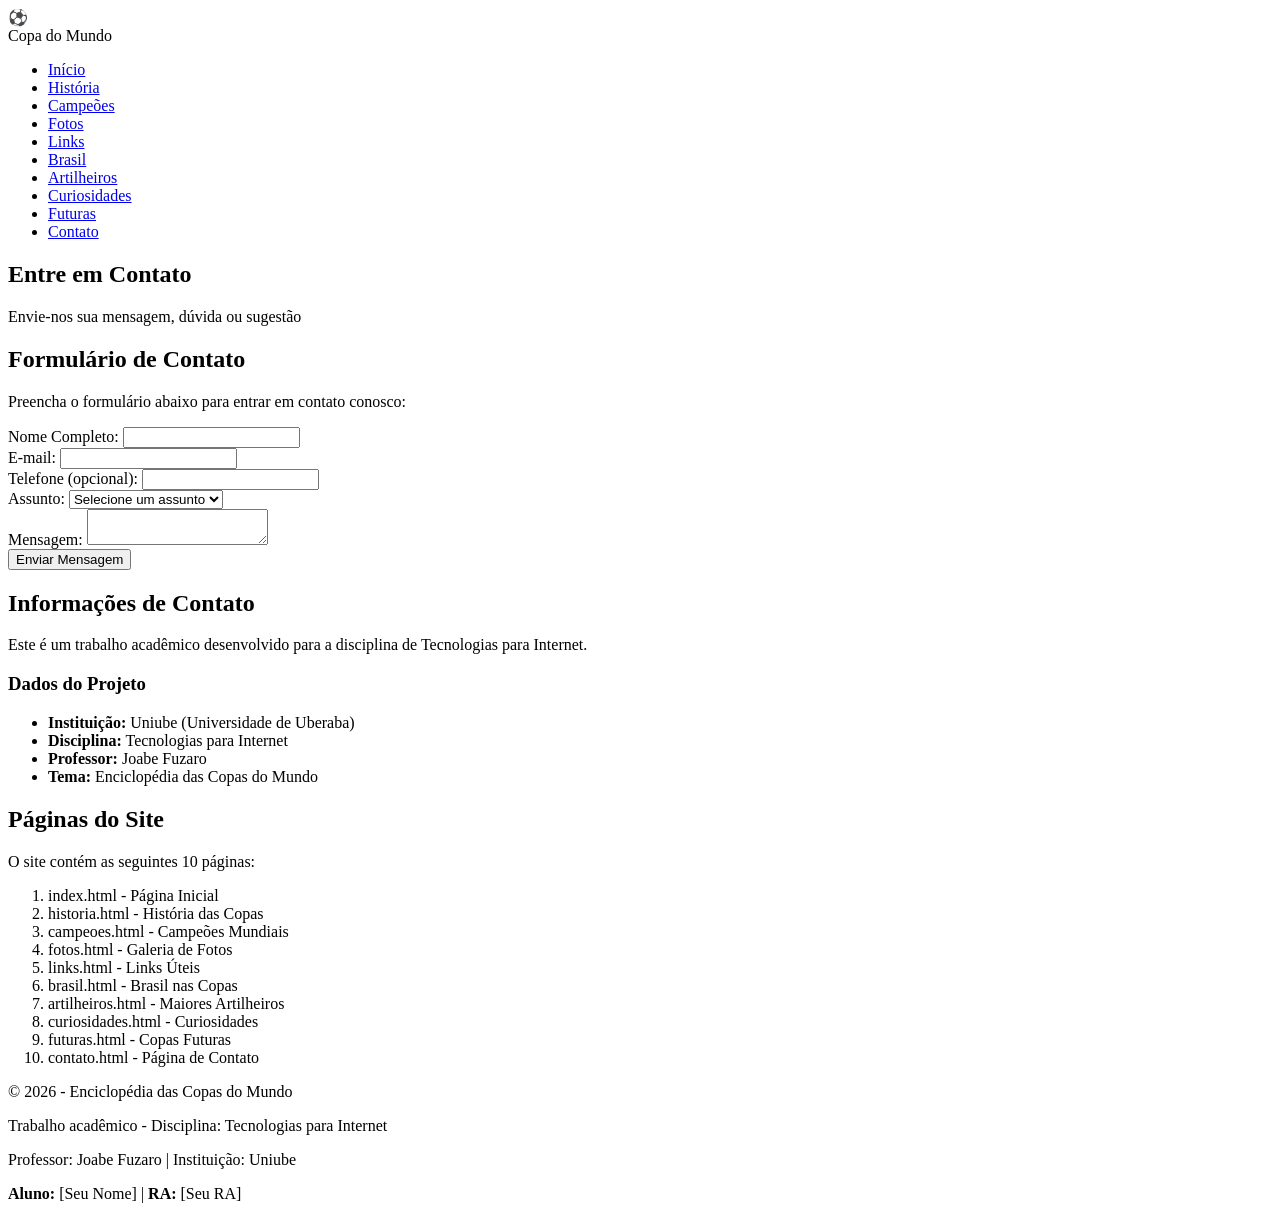
==== contato.html @ 7cf8f30f "Meu site Html.Css (Trabalho)" ====
<!DOCTYPE html>
<html lang="pt-BR">
<head>
    <meta charset="UTF-8">
    <meta name="viewport" content="width=device-width, initial-scale=1.0">
    <meta name="description" content="Página de contato - Enciclopédia das Copas do Mundo">
    <title>Contato - Enciclopédia das Copas do Mundo</title>
    <link rel="stylesheet" href="css/style.css">
</head>
<body>
    <header>
        <div class="container">
            <div class="header-content">
                <div class="logo">
                    <div class="logo-icon">⚽</div>
                    <span>Copa do Mundo</span>
                </div>
                <nav>
                    <ul>
                        <li><a href="index.html">Início</a></li>
                        <li><a href="historia.html">História</a></li>
                        <li><a href="campeoes.html">Campeões</a></li>
                        <li><a href="fotos.html">Fotos</a></li>
                        <li><a href="links.html">Links</a></li>
                        <li><a href="brasil.html">Brasil</a></li>
                        <li><a href="artilheiros.html">Artilheiros</a></li>
                        <li><a href="curiosidades.html">Curiosidades</a></li>
                        <li><a href="futuras.html">Futuras</a></li>
                        <li><a href="contato.html">Contato</a></li>
                    </ul>
                </nav>
            </div>
        </div>
    </header>

    <section class="hero">
        <div class="container">
            <h1>Entre em Contato</h1>
            <p>Envie-nos sua mensagem, dúvida ou sugestão</p>
        </div>
    </section>

    <main>
        <div class="container">
            <section>
                <h2>Formulário de Contato</h2>
                <p>Preencha o formulário abaixo para entrar em contato conosco:</p>
                
                <form id="formulario-contato" method="POST" action="https://formspree.io/f/YOUR_FORM_ID">
                    <div class="form-group">
                        <label for="nome">Nome Completo:</label>
                        <input type="text" id="nome" name="nome" required>
                    </div>

                    <div class="form-group">
                        <label for="email">E-mail:</label>
                        <input type="email" id="email" name="email" required>
                    </div>

                    <div class="form-group">
                        <label for="telefone">Telefone (opcional):</label>
                        <input type="tel" id="telefone" name="telefone">
                    </div>

                    <div class="form-group">
                        <label for="assunto">Assunto:</label>
                        <select id="assunto" name="assunto" required>
                            <option value="">Selecione um assunto</option>
                            <option value="duvida">Dúvida</option>
                            <option value="sugestao">Sugestão</option>
                            <option value="correcao">Correção</option>
                            <option value="outro">Outro</option>
                        </select>
                    </div>

                    <div class="form-group">
                        <label for="mensagem">Mensagem:</label>
                        <textarea id="mensagem" name="mensagem" required></textarea>
                    </div>

                    <button type="submit" class="btn">Enviar Mensagem</button>
                </form>
            </section>

            <section>
                <h2>Informações de Contato</h2>
                <p>Este é um trabalho acadêmico desenvolvido para a disciplina de Tecnologias para Internet.</p>
                
                <h3>Dados do Projeto</h3>
                <ul>
                    <li><strong>Instituição:</strong> Uniube (Universidade de Uberaba)</li>
                    <li><strong>Disciplina:</strong> Tecnologias para Internet</li>
                    <li><strong>Professor:</strong> Joabe Fuzaro</li>
                    <li><strong>Tema:</strong> Enciclopédia das Copas do Mundo</li>
                </ul>
                
            </section>

            <section>
                <h2>Páginas do Site</h2>
                <p>O site contém as seguintes 10 páginas:</p>
                <ol>
                    <li>index.html - Página Inicial</li>
                    <li>historia.html - História das Copas</li>
                    <li>campeoes.html - Campeões Mundiais</li>
                    <li>fotos.html - Galeria de Fotos</li>
                    <li>links.html - Links Úteis</li>
                    <li>brasil.html - Brasil nas Copas</li>
                    <li>artilheiros.html - Maiores Artilheiros</li>
                    <li>curiosidades.html - Curiosidades</li>
                    <li>futuras.html - Copas Futuras</li>
                    <li>contato.html - Página de Contato</li>
                </ol>
            </section>
        </div>
    </main>

    <footer>
        <div class="container">
            <p>&copy; 2026 - Enciclopédia das Copas do Mundo</p>
            <p>Trabalho acadêmico - Disciplina: Tecnologias para Internet</p>
            <p>Professor: Joabe Fuzaro | Instituição: Uniube</p>
            <p><strong>Aluno:</strong> [Seu Nome] | <strong>RA:</strong> [Seu RA]</p>
        </div>
    </footer>

    <script>
        // Script para validação básica do formulário
        document.getElementById('formulario-contato').addEventListener('submit', function(e) {
            const nome = document.getElementById('nome').value;
            const email = document.getElementById('email').value;
            const mensagem = document.getElementById('mensagem').value;
            
            if (nome.trim() === '' || email.trim() === '' || mensagem.trim() === '') {
                alert('Por favor, preencha todos os campos obrigatórios!');
                e.preventDefault();
            } else {
                alert('Mensagem enviada com sucesso! Obrigado pelo contato.');
            }
        });
    </script>
</body>
</html>
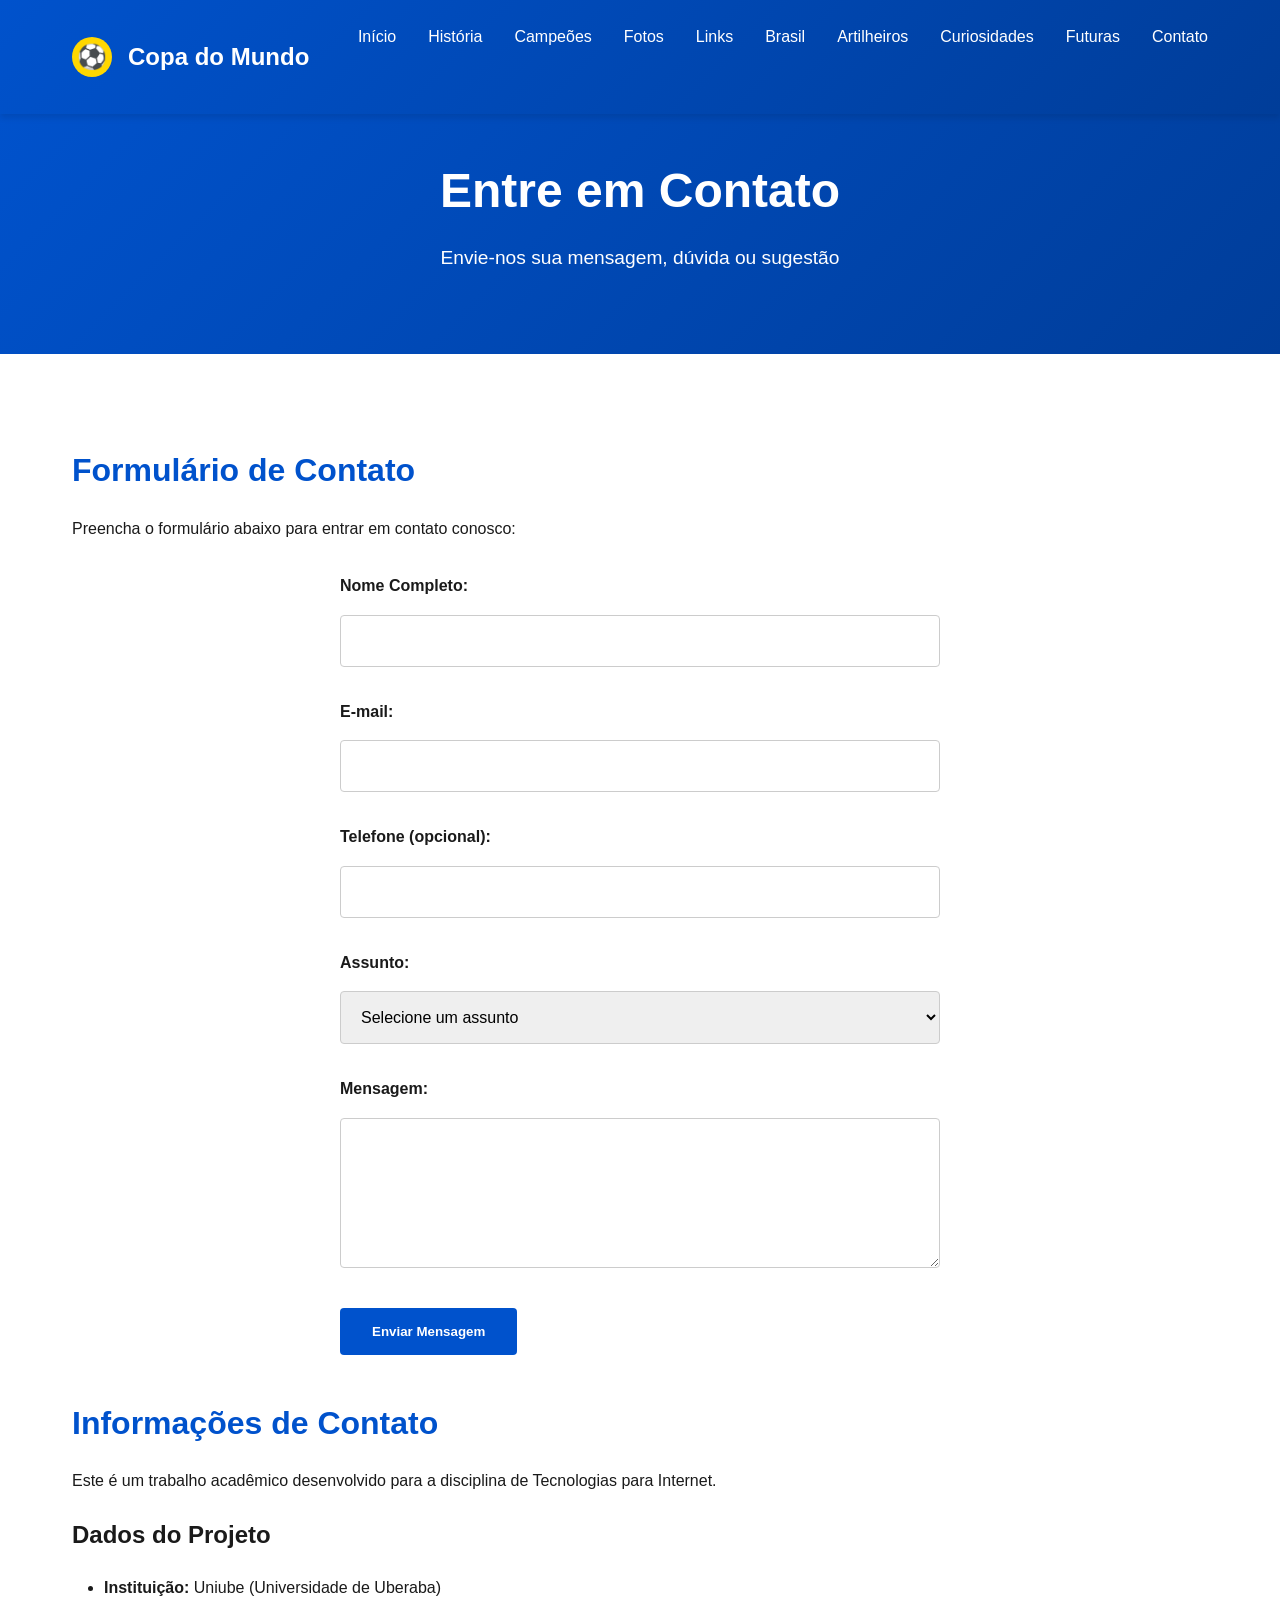
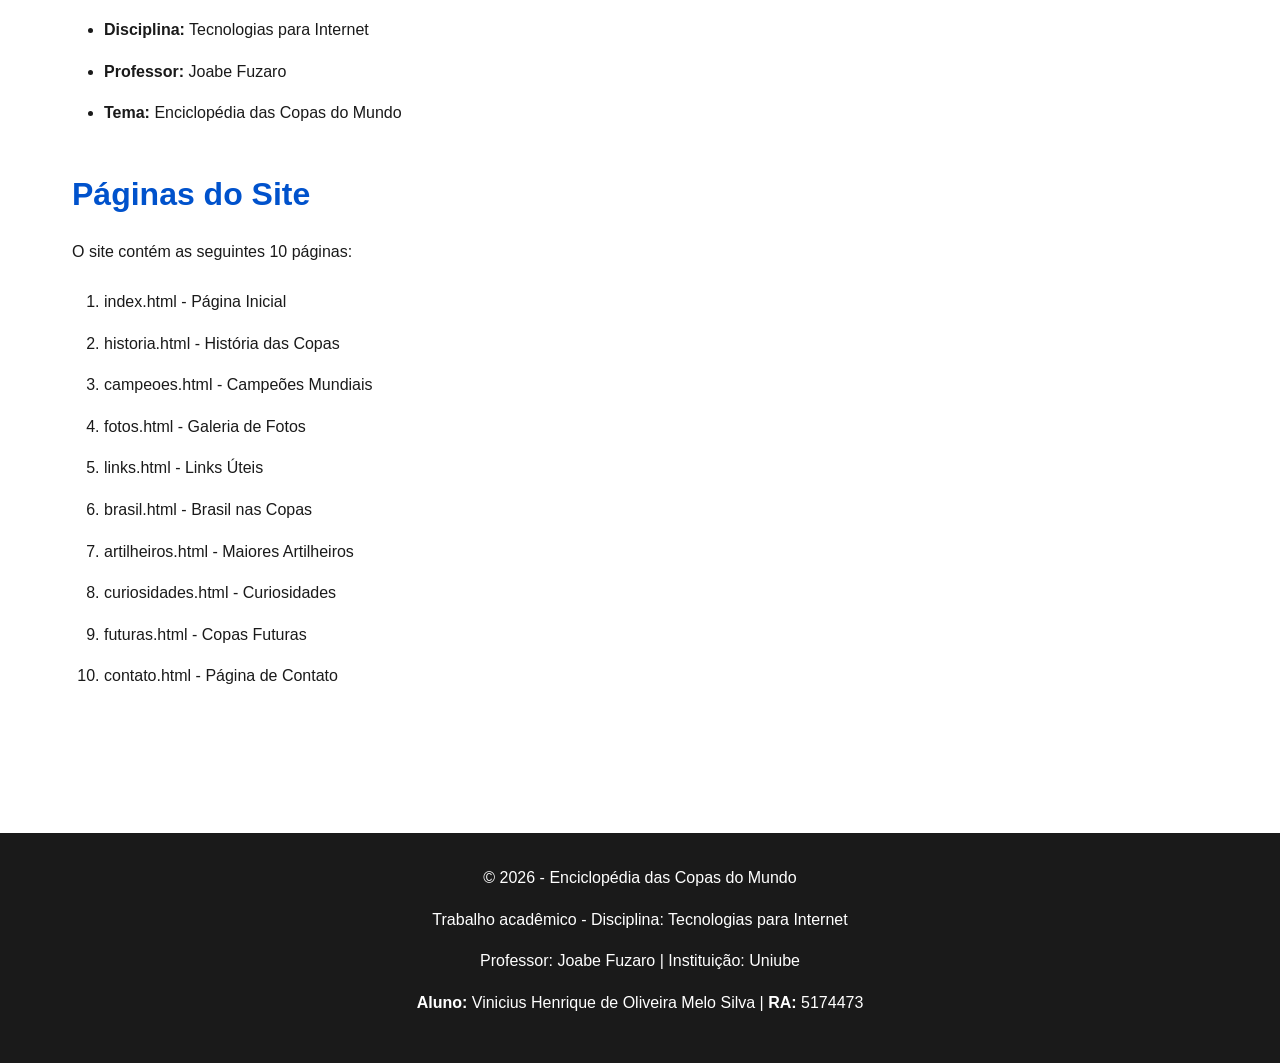
==== commit 4b56c7b2: "Update contato.html" ====
--- a/contato.html
+++ b/contato.html
@@ -120,7 +120,7 @@
             <p>&copy; 2026 - Enciclopédia das Copas do Mundo</p>
             <p>Trabalho acadêmico - Disciplina: Tecnologias para Internet</p>
             <p>Professor: Joabe Fuzaro | Instituição: Uniube</p>
-            <p><strong>Aluno:</strong> [Seu Nome] | <strong>RA:</strong> [Seu RA]</p>
+            <p><strong>Aluno:</strong> Vinicius Henrique de Oliveira Melo Silva | <strong>RA:</strong> 5174473 </p>
         </div>
     </footer>
 
--- a/css/style.css
+++ b/css/style.css
@@ -0,0 +1,424 @@
+/* ============================================
+   ENCICLOPÉDIA DAS COPAS DO MUNDO
+   Design System - Copa do Mundo
+   ============================================ */
+
+:root {
+  /* Cores - Tema Copa do Mundo */
+  --primary-gold: #FFD700;
+  --primary-blue: #0052CC;
+  --primary-white: #FFFFFF;
+  --primary-black: #1A1A1A;
+  --accent-green: #00A651;
+  --accent-yellow: #FCD116;
+  --accent-red: #CE1126;
+  
+  /* Tons Neutros */
+  --gray-light: #F5F5F5;
+  --gray-medium: #CCCCCC;
+  --gray-dark: #333333;
+  
+  /* Tipografia */
+  --font-heading: 'Segoe UI', Tahoma, Geneva, Verdana, sans-serif;
+  --font-body: 'Segoe UI', Tahoma, Geneva, Verdana, sans-serif;
+  
+  /* Espaçamento */
+  --spacing-xs: 0.5rem;
+  --spacing-sm: 1rem;
+  --spacing-md: 1.5rem;
+  --spacing-lg: 2rem;
+  --spacing-xl: 3rem;
+  
+  /* Sombras */
+  --shadow-sm: 0 1px 3px rgba(0, 0, 0, 0.1);
+  --shadow-md: 0 4px 6px rgba(0, 0, 0, 0.1);
+  --shadow-lg: 0 10px 25px rgba(0, 0, 0, 0.15);
+}
+
+/* Reset e Base */
+* {
+  margin: 0;
+  padding: 0;
+  box-sizing: border-box;
+}
+
+html {
+  scroll-behavior: smooth;
+}
+
+body {
+  font-family: var(--font-body);
+  background-color: var(--primary-white);
+  color: var(--primary-black);
+  line-height: 1.6;
+}
+
+/* Tipografia */
+h1, h2, h3, h4, h5, h6 {
+  font-family: var(--font-heading);
+  font-weight: 700;
+  margin-bottom: var(--spacing-md);
+  color: var(--primary-black);
+}
+
+h1 {
+  font-size: 2.5rem;
+  line-height: 1.2;
+}
+
+h2 {
+  font-size: 2rem;
+  line-height: 1.3;
+  color: var(--primary-blue);
+}
+
+h3 {
+  font-size: 1.5rem;
+  line-height: 1.4;
+}
+
+h4 {
+  font-size: 1.25rem;
+}
+
+h5 {
+  font-size: 1.1rem;
+}
+
+h6 {
+  font-size: 1rem;
+}
+
+p {
+  margin-bottom: var(--spacing-md);
+  font-size: 1rem;
+}
+
+a {
+  color: var(--primary-blue);
+  text-decoration: none;
+  transition: color 0.3s ease;
+}
+
+a:hover {
+  color: var(--accent-green);
+  text-decoration: underline;
+}
+
+/* Container */
+.container {
+  max-width: 1200px;
+  margin: 0 auto;
+  padding: 0 var(--spacing-lg);
+}
+
+/* Header e Navegação */
+header {
+  background: linear-gradient(135deg, var(--primary-blue) 0%, #003d99 100%);
+  color: var(--primary-white);
+  padding: var(--spacing-md) 0;
+  box-shadow: var(--shadow-md);
+  position: sticky;
+  top: 0;
+  z-index: 100;
+}
+
+.header-content {
+  display: flex;
+  justify-content: space-between;
+  align-items: center;
+  flex-wrap: wrap;
+}
+
+.logo {
+  display: flex;
+  align-items: center;
+  gap: var(--spacing-sm);
+  font-size: 1.5rem;
+  font-weight: 700;
+}
+
+.logo-icon {
+  width: 40px;
+  height: 40px;
+  background: var(--primary-gold);
+  border-radius: 50%;
+  display: flex;
+  align-items: center;
+  justify-content: center;
+  font-weight: 900;
+  color: var(--primary-blue);
+}
+
+nav ul {
+  display: flex;
+  list-style: none;
+  gap: var(--spacing-lg);
+  flex-wrap: wrap;
+}
+
+nav a {
+  color: var(--primary-white);
+  font-weight: 500;
+  transition: color 0.3s ease, border-bottom 0.3s ease;
+  padding-bottom: 0.25rem;
+  border-bottom: 2px solid transparent;
+}
+
+nav a:hover {
+  color: var(--primary-gold);
+  border-bottom-color: var(--primary-gold);
+  text-decoration: none;
+}
+
+/* Hero Section */
+.hero {
+  background: linear-gradient(135deg, var(--primary-blue) 0%, #003d99 100%);
+  color: var(--primary-white);
+  padding: var(--spacing-xl) 0;
+  text-align: center;
+}
+
+.hero h1 {
+  color: var(--primary-white);
+  margin-bottom: var(--spacing-md);
+  font-size: 3rem;
+}
+
+.hero p {
+  font-size: 1.2rem;
+  margin-bottom: var(--spacing-lg);
+  max-width: 600px;
+  margin-left: auto;
+  margin-right: auto;
+}
+
+/* Main Content */
+main {
+  min-height: calc(100vh - 200px);
+  padding: var(--spacing-xl) 0;
+}
+
+section {
+  margin-bottom: var(--spacing-xl);
+}
+
+/* Cards */
+.card {
+  background: var(--primary-white);
+  border: 1px solid var(--gray-medium);
+  border-radius: 8px;
+  padding: var(--spacing-lg);
+  box-shadow: var(--shadow-sm);
+  transition: transform 0.3s ease, box-shadow 0.3s ease;
+}
+
+.card:hover {
+  transform: translateY(-4px);
+  box-shadow: var(--shadow-lg);
+}
+
+/* Grid */
+.grid {
+  display: grid;
+  grid-template-columns: repeat(auto-fit, minmax(300px, 1fr));
+  gap: var(--spacing-lg);
+}
+
+/* Tabelas */
+table {
+  width: 100%;
+  border-collapse: collapse;
+  margin-bottom: var(--spacing-lg);
+  box-shadow: var(--shadow-sm);
+}
+
+th {
+  background: linear-gradient(135deg, var(--primary-blue) 0%, #003d99 100%);
+  color: var(--primary-white);
+  padding: var(--spacing-md);
+  text-align: left;
+  font-weight: 700;
+}
+
+td {
+  padding: var(--spacing-md);
+  border-bottom: 1px solid var(--gray-light);
+}
+
+tr:hover {
+  background-color: var(--gray-light);
+}
+
+/* Listas */
+ul, ol {
+  margin-left: var(--spacing-lg);
+  margin-bottom: var(--spacing-md);
+}
+
+li {
+  margin-bottom: var(--spacing-sm);
+}
+
+/* Botões */
+.btn {
+  display: inline-block;
+  padding: var(--spacing-sm) var(--spacing-lg);
+  background: var(--primary-blue);
+  color: var(--primary-white);
+  border: none;
+  border-radius: 4px;
+  cursor: pointer;
+  font-weight: 600;
+  transition: background 0.3s ease, transform 0.2s ease;
+  text-decoration: none;
+}
+
+.btn:hover {
+  background: #003d99;
+  transform: scale(1.05);
+}
+
+.btn-secondary {
+  background: var(--accent-green);
+}
+
+.btn-secondary:hover {
+  background: #008040;
+}
+
+/* Formulário */
+form {
+  max-width: 600px;
+  margin: var(--spacing-lg) auto;
+}
+
+.form-group {
+  margin-bottom: var(--spacing-lg);
+}
+
+label {
+  display: block;
+  margin-bottom: var(--spacing-sm);
+  font-weight: 600;
+  color: var(--primary-black);
+}
+
+input, textarea, select {
+  width: 100%;
+  padding: var(--spacing-sm);
+  border: 1px solid var(--gray-medium);
+  border-radius: 4px;
+  font-family: inherit;
+  font-size: 1rem;
+  transition: border-color 0.3s ease;
+}
+
+input:focus, textarea:focus, select:focus {
+  outline: none;
+  border-color: var(--primary-blue);
+  box-shadow: 0 0 0 3px rgba(0, 82, 204, 0.1);
+}
+
+textarea {
+  resize: vertical;
+  min-height: 150px;
+}
+
+/* Galeria de Fotos */
+.gallery {
+  display: grid;
+  grid-template-columns: repeat(auto-fit, minmax(250px, 1fr));
+  gap: var(--spacing-lg);
+}
+
+.gallery-item {
+  position: relative;
+  overflow: hidden;
+  border-radius: 8px;
+  box-shadow: var(--shadow-md);
+  transition: transform 0.3s ease;
+}
+
+.gallery-item:hover {
+  transform: scale(1.05);
+}
+
+.gallery-item img {
+  width: 100%;
+  height: 250px;
+  object-fit: cover;
+  display: block;
+}
+
+/* Footer */
+footer {
+  background: var(--primary-black);
+  color: var(--primary-white);
+  padding: var(--spacing-lg) 0;
+  margin-top: var(--spacing-xl);
+  text-align: center;
+}
+
+footer p {
+  margin-bottom: var(--spacing-sm);
+}
+
+footer a {
+  color: var(--primary-gold);
+}
+
+footer a:hover {
+  color: var(--primary-white);
+}
+
+/* Responsividade */
+@media (max-width: 768px) {
+  h1 {
+    font-size: 2rem;
+  }
+  
+  h2 {
+    font-size: 1.5rem;
+  }
+  
+  .hero h1 {
+    font-size: 2rem;
+  }
+  
+  nav ul {
+    gap: var(--spacing-md);
+  }
+  
+  .container {
+    padding: 0 var(--spacing-md);
+  }
+  
+  table {
+    font-size: 0.9rem;
+  }
+  
+  th, td {
+    padding: var(--spacing-sm);
+  }
+}
+
+@media (max-width: 480px) {
+  h1 {
+    font-size: 1.5rem;
+  }
+  
+  h2 {
+    font-size: 1.25rem;
+  }
+  
+  nav ul {
+    flex-direction: column;
+    gap: var(--spacing-sm);
+  }
+  
+  .header-content {
+    flex-direction: column;
+    gap: var(--spacing-md);
+  }
+}
